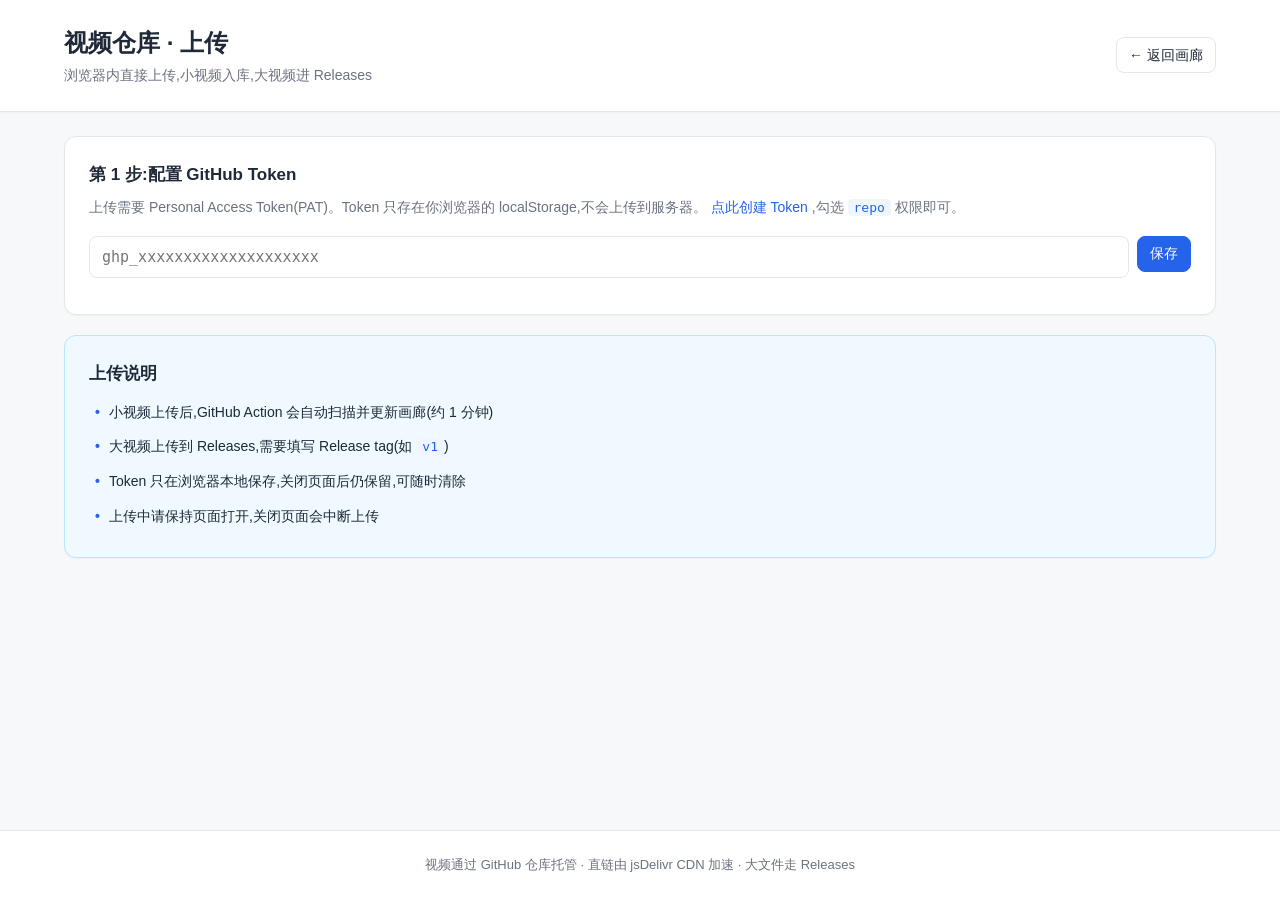
==== upload.html @ 791a0b03 "feat: 添加网页上传功能,支持浏览器内直接上传视频 - 新增 upload.html/upload.js:通过 GitHub API 在浏览器内上传 - 小视频(<=100MB)用 Content" ====
<!DOCTYPE html>
<html lang="zh-CN">
<head>
  <meta charset="UTF-8" />
  <meta name="viewport" content="width=device-width, initial-scale=1.0" />
  <title>上传视频 - 视频仓库</title>
  <meta name="description" content="通过浏览器直接上传视频到 GitHub 仓库或 Releases" />
  <link rel="stylesheet" href="style.css" />
  <script src="config.js"></script>
</head>
<body>
  <header class="site-header">
    <div class="header-inner">
      <div class="brand">
        <h1 id="siteTitle">上传视频</h1>
        <p id="siteSubtitle">浏览器内直接上传,小视频入库,大视频进 Releases</p>
      </div>
      <a href="./" class="btn">← 返回画廊</a>
    </div>
  </header>

  <main class="container">
    <!-- 步骤 1:Token 配置 -->
    <section class="panel" id="tokenPanel">
      <h2 class="panel-title">第 1 步:配置 GitHub Token</h2>
      <p class="panel-desc">
        上传需要 Personal Access Token(PAT)。Token 只存在你浏览器的 localStorage,不会上传到服务器。
        <a href="https://github.com/settings/tokens/new?scopes=repo&description=视频上传" target="_blank" rel="noopener">点此创建 Token</a>
        ,勾选 <code>repo</code> 权限即可。
      </p>
      <div class="token-row">
        <input type="password" id="tokenInput" class="token-input" placeholder="ghp_xxxxxxxxxxxxxxxxxxxx" autocomplete="off" />
        <button class="btn btn-primary" id="saveTokenBtn">保存</button>
        <button class="btn" id="validateTokenBtn" hidden>验证</button>
        <button class="btn" id="clearTokenBtn" hidden>清除</button>
      </div>
      <p class="token-status" id="tokenStatus"></p>
    </section>

    <!-- 步骤 2:上传区 -->
    <section class="panel" id="uploadPanel" hidden>
      <h2 class="panel-title">第 2 步:选择视频文件</h2>
      <p class="panel-desc">支持 MP4/WebM/MOV 等格式。小视频(&le;100MB)上传到 <code>videos/</code> 目录,大视频(&gt;100MB)上传到 Releases。</p>

      <div class="dropzone" id="dropzone" tabindex="0">
        <svg class="dropzone-icon" viewBox="0 0 24 24" width="48" height="48" aria-hidden="true">
          <path fill="currentColor" d="M19 13v6h-6v2h6v6h2v-6h6v-2h-6v-6h-2zm-9-3.5l-4 4 1.41 1.41L9 12.83V20h2v-7.17l1.59 1.58L14 13.5l-4-4z" transform="translate(-1 -1)"/>
          <path fill="currentColor" d="M9 16h6v2H9zm0-4h6v2H9zm0-8h6v2H9zm-3 0h2v2H6zM6 8h2v2H6zm0 4h2v2H6z" opacity="0.6"/>
        </svg>
        <p class="dropzone-text">拖放视频文件到此处</p>
        <p class="dropzone-hint">或 <span class="dropzone-link">点击选择文件</span></p>
        <input type="file" id="fileInput" accept="video/*" multiple hidden />
      </div>

      <!-- 上传任务列表 -->
      <div class="upload-list" id="uploadList"></div>
    </section>

    <!-- 说明 -->
    <section class="panel panel-info">
      <h2 class="panel-title">上传说明</h2>
      <ul class="info-list">
        <li>小视频上传后,GitHub Action 会自动扫描并更新画廊(约 1 分钟)</li>
        <li>大视频上传到 Releases,需要填写 Release tag(如 <code>v1</code>)</li>
        <li>Token 只在浏览器本地保存,关闭页面后仍保留,可随时清除</li>
        <li>上传中请保持页面打开,关闭页面会中断上传</li>
      </ul>
    </section>
  </main>

  <div id="toast" class="toast" hidden></div>

  <footer class="site-footer">
    <p>视频通过 GitHub 仓库托管 · 直链由 jsDelivr CDN 加速 · 大文件走 Releases</p>
  </footer>

  <script src="upload.js"></script>
</body>
</html>
---- style.css ----
/**
 * 样式表
 * 功能描述: 视频画廊站点样式,强制白色主题,响应式布局
 * 注意事项: 遵循用户偏好,不提供暗黑模式
 */

/* ===== 设计变量(白色主题) ===== */
:root {
  --color-bg: #f7f8fa;
  --color-surface: #ffffff;
  --color-border: #e5e7eb;
  --color-text: #1f2937;
  --color-text-muted: #6b7280;
  --color-primary: #2563eb;
  --color-primary-hover: #1d4ed8;
  --color-primary-soft: #eff6ff;
  --color-tag-repo: #6366f1;
  --color-tag-release: #f59e0b;
  --color-success: #16a34a;
  --radius: 12px;
  --radius-sm: 8px;
  --shadow-sm: 0 1px 2px rgba(0, 0, 0, 0.04);
  --shadow-md: 0 4px 16px rgba(0, 0, 0, 0.08);
  --shadow-lg: 0 16px 48px rgba(0, 0, 0, 0.18);
  --max-width: 1200px;
}

/* ===== 基础重置 ===== */
* {
  margin: 0;
  padding: 0;
  box-sizing: border-box;
}

/* hidden 属性必须强制生效,避免被 display:flex 等覆盖导致模态框无法隐藏 */
[hidden] {
  display: none !important;
}

html {
  scroll-behavior: smooth;
}

body {
  font-family: -apple-system, BlinkMacSystemFont, "Segoe UI", "Noto Sans CJK SC",
    "PingFang SC", "Microsoft YaHei", sans-serif;
  background: var(--color-bg);
  color: var(--color-text);
  line-height: 1.6;
  min-height: 100vh;
  display: flex;
  flex-direction: column;
}

/* ===== 顶部站点头 ===== */
.site-header {
  background: var(--color-surface);
  border-bottom: 1px solid var(--color-border);
  box-shadow: var(--shadow-sm);
}

.header-inner {
  max-width: var(--max-width);
  margin: 0 auto;
  padding: 24px 24px;
  display: flex;
  align-items: center;
  justify-content: space-between;
  flex-wrap: wrap;
  gap: 12px;
}

.brand h1 {
  font-size: 1.5rem;
  font-weight: 700;
  color: var(--color-text);
}

.brand p {
  font-size: 0.875rem;
  color: var(--color-text-muted);
  margin-top: 2px;
}

.stats {
  font-size: 0.875rem;
  color: var(--color-text-muted);
  background: var(--color-primary-soft);
  padding: 6px 14px;
  border-radius: 999px;
}

.stats span {
  font-weight: 600;
  color: var(--color-primary);
}

/* ===== 主容器 ===== */
.container {
  max-width: var(--max-width);
  width: 100%;
  margin: 0 auto;
  padding: 24px;
  flex: 1;
}

/* ===== 工具栏 ===== */
.toolbar {
  display: flex;
  gap: 12px;
  margin-bottom: 24px;
  flex-wrap: wrap;
}

.search-wrap {
  position: relative;
  flex: 1;
  min-width: 200px;
}

.search-icon {
  position: absolute;
  left: 12px;
  top: 50%;
  transform: translateY(-50%);
  color: var(--color-text-muted);
  pointer-events: none;
}

.search-input,
.sort-select {
  height: 42px;
  border: 1px solid var(--color-border);
  border-radius: var(--radius-sm);
  background: var(--color-surface);
  font-size: 0.9375rem;
  color: var(--color-text);
  transition: border-color 0.15s, box-shadow 0.15s;
}

.search-input {
  width: 100%;
  padding: 0 12px 0 40px;
}

.search-input:focus,
.sort-select:focus {
  outline: none;
  border-color: var(--color-primary);
  box-shadow: 0 0 0 3px rgba(37, 99, 235, 0.12);
}

.sort-select {
  padding: 0 12px;
  cursor: pointer;
  min-width: 140px;
}

/* ===== 视频网格 ===== */
.video-grid {
  display: grid;
  grid-template-columns: repeat(auto-fill, minmax(280px, 1fr));
  gap: 20px;
}

/* ===== 视频卡片 ===== */
.video-card {
  background: var(--color-surface);
  border: 1px solid var(--color-border);
  border-radius: var(--radius);
  overflow: hidden;
  transition: transform 0.15s, box-shadow 0.15s;
  display: flex;
  flex-direction: column;
}

.video-card:hover {
  transform: translateY(-2px);
  box-shadow: var(--shadow-md);
}

.card-thumb {
  position: relative;
  aspect-ratio: 16 / 9;
  background: #000;
  cursor: pointer;
  overflow: hidden;
}

.card-thumb video {
  width: 100%;
  height: 100%;
  object-fit: contain;
  display: block;
  background: #000;
}

.card-thumb-placeholder {
  position: absolute;
  inset: 0;
  display: flex;
  align-items: center;
  justify-content: center;
  color: #6b7280;
  background: #f3f4f6;
}

.play-overlay {
  position: absolute;
  inset: 0;
  display: flex;
  align-items: center;
  justify-content: center;
  background: rgba(0, 0, 0, 0.25);
  opacity: 0;
  transition: opacity 0.15s;
}

.card-thumb:hover .play-overlay {
  opacity: 1;
}

.play-overlay svg {
  width: 56px;
  height: 56px;
  color: #fff;
  filter: drop-shadow(0 2px 8px rgba(0, 0, 0, 0.4));
}

.card-body {
  padding: 14px 16px 16px;
  display: flex;
  flex-direction: column;
  gap: 10px;
  flex: 1;
}

.card-title {
  font-size: 0.9375rem;
  font-weight: 600;
  color: var(--color-text);
  overflow: hidden;
  text-overflow: ellipsis;
  white-space: nowrap;
}

.card-meta {
  display: flex;
  align-items: center;
  gap: 8px;
  flex-wrap: wrap;
  font-size: 0.8125rem;
  color: var(--color-text-muted);
}

.tag {
  display: inline-flex;
  align-items: center;
  padding: 2px 8px;
  border-radius: 4px;
  font-size: 0.75rem;
  font-weight: 600;
}

.tag-repo {
  background: rgba(99, 102, 241, 0.12);
  color: var(--color-tag-repo);
}

.tag-release {
  background: rgba(245, 158, 11, 0.14);
  color: var(--color-tag-release);
}

.card-actions {
  display: flex;
  gap: 8px;
  margin-top: auto;
  padding-top: 4px;
}

.btn {
  display: inline-flex;
  align-items: center;
  justify-content: center;
  gap: 6px;
  height: 36px;
  padding: 0 12px;
  border: 1px solid var(--color-border);
  border-radius: var(--radius-sm);
  background: var(--color-surface);
  color: var(--color-text);
  font-size: 0.875rem;
  font-weight: 500;
  cursor: pointer;
  transition: background 0.15s, border-color 0.15s, color 0.15s;
  text-decoration: none;
}

.btn:hover {
  border-color: var(--color-primary);
  color: var(--color-primary);
}

.btn-primary {
  background: var(--color-primary);
  border-color: var(--color-primary);
  color: #fff;
}

.btn-primary:hover {
  background: var(--color-primary-hover);
  border-color: var(--color-primary-hover);
  color: #fff;
}

.btn svg {
  width: 16px;
  height: 16px;
}

/* ===== 空状态与加载 ===== */
.empty-state,
.loading-state {
  text-align: center;
  padding: 64px 24px;
  color: var(--color-text-muted);
}

.empty-icon {
  color: #d1d5db;
  margin-bottom: 12px;
}

.empty-title {
  font-size: 1.125rem;
  font-weight: 600;
  color: var(--color-text);
  margin-bottom: 6px;
}

.empty-hint {
  font-size: 0.875rem;
  line-height: 1.8;
}

.empty-hint code {
  background: var(--color-primary-soft);
  color: var(--color-primary);
  padding: 1px 6px;
  border-radius: 4px;
  font-size: 0.8125rem;
}

.spinner {
  width: 36px;
  height: 36px;
  border: 3px solid var(--color-border);
  border-top-color: var(--color-primary);
  border-radius: 50%;
  margin: 0 auto 12px;
  animation: spin 0.8s linear infinite;
}

@keyframes spin {
  to {
    transform: rotate(360deg);
  }
}

/* ===== 分页 ===== */
.pagination {
  display: flex;
  justify-content: center;
  align-items: center;
  gap: 8px;
  margin-top: 32px;
  flex-wrap: wrap;
}

.page-btn {
  min-width: 38px;
  height: 38px;
  border: 1px solid var(--color-border);
  border-radius: var(--radius-sm);
  background: var(--color-surface);
  color: var(--color-text);
  cursor: pointer;
  font-size: 0.875rem;
  transition: all 0.15s;
}

.page-btn:hover:not(:disabled) {
  border-color: var(--color-primary);
  color: var(--color-primary);
}

.page-btn.active {
  background: var(--color-primary);
  border-color: var(--color-primary);
  color: #fff;
}

.page-btn:disabled {
  opacity: 0.4;
  cursor: not-allowed;
}

.page-info {
  font-size: 0.875rem;
  color: var(--color-text-muted);
  padding: 0 8px;
}

/* ===== 播放模态框 ===== */
.modal {
  position: fixed;
  inset: 0;
  z-index: 1000;
  display: flex;
  align-items: center;
  justify-content: center;
  padding: 24px;
}

.modal-backdrop {
  position: absolute;
  inset: 0;
  background: rgba(0, 0, 0, 0.7);
  backdrop-filter: blur(2px);
}

.modal-content {
  position: relative;
  background: var(--color-surface);
  border-radius: var(--radius);
  box-shadow: var(--shadow-lg);
  max-width: 960px;
  width: 100%;
  max-height: 90vh;
  overflow: auto;
  animation: modalIn 0.2s ease;
}

@keyframes modalIn {
  from {
    opacity: 0;
    transform: scale(0.96);
  }
}

.modal-close {
  position: absolute;
  top: 12px;
  right: 12px;
  width: 36px;
  height: 36px;
  border: none;
  border-radius: 50%;
  background: rgba(0, 0, 0, 0.5);
  color: #fff;
  font-size: 22px;
  cursor: pointer;
  z-index: 2;
  display: flex;
  align-items: center;
  justify-content: center;
  transition: background 0.15s;
}

.modal-close:hover {
  background: rgba(0, 0, 0, 0.8);
}

#modalVideo {
  width: 100%;
  max-height: 60vh;
  background: #000;
  display: block;
}

.modal-info {
  padding: 20px 24px 24px;
}

#modalTitle {
  font-size: 1.125rem;
  font-weight: 600;
  margin-bottom: 6px;
  word-break: break-all;
}

.modal-meta {
  font-size: 0.875rem;
  color: var(--color-text-muted);
  margin-bottom: 16px;
  display: flex;
  gap: 12px;
  flex-wrap: wrap;
}

.link-group {
  display: flex;
  flex-direction: column;
  gap: 8px;
}

.link-row {
  display: flex;
  align-items: center;
  gap: 8px;
  padding: 10px 12px;
  background: var(--color-bg);
  border: 1px solid var(--color-border);
  border-radius: var(--radius-sm);
  flex-wrap: wrap;
}

.link-row .link-label {
  font-size: 0.75rem;
  font-weight: 600;
  color: var(--color-text-muted);
  min-width: 64px;
}

.link-row .link-url {
  flex: 1;
  font-family: "SFMono-Regular", Consolas, "Liberation Mono", monospace;
  font-size: 0.8125rem;
  color: var(--color-text);
  overflow: hidden;
  text-overflow: ellipsis;
  white-space: nowrap;
  min-width: 0;
}

.link-row .link-copy {
  flex-shrink: 0;
  height: 30px;
  padding: 0 10px;
  font-size: 0.8125rem;
}

.link-row .link-copy.copied {
  background: var(--color-success);
  border-color: var(--color-success);
  color: #fff;
}

/* ===== Toast ===== */
.toast {
  position: fixed;
  bottom: 32px;
  left: 50%;
  transform: translateX(-50%);
  background: var(--color-text);
  color: #fff;
  padding: 10px 20px;
  border-radius: var(--radius-sm);
  font-size: 0.875rem;
  box-shadow: var(--shadow-md);
  z-index: 2000;
  animation: toastIn 0.2s ease;
}

@keyframes toastIn {
  from {
    opacity: 0;
    transform: translateX(-50%) translateY(8px);
  }
}

/* ===== 页脚 ===== */
.site-footer {
  text-align: center;
  padding: 24px;
  font-size: 0.8125rem;
  color: var(--color-text-muted);
  border-top: 1px solid var(--color-border);
  background: var(--color-surface);
}

/* 主页头部上传入口 */
.header-actions {
  display: flex;
  align-items: center;
  gap: 12px;
  flex-wrap: wrap;
}

.btn-upload {
  background: var(--color-primary);
  border-color: var(--color-primary);
  color: #fff;
  font-weight: 500;
}

.btn-upload:hover {
  background: var(--color-primary-hover);
  border-color: var(--color-primary-hover);
  color: #fff;
}

/* ===== 上传页面专属样式 ===== */
.panel {
  background: var(--color-surface);
  border: 1px solid var(--color-border);
  border-radius: var(--radius);
  padding: 24px;
  margin-bottom: 20px;
  box-shadow: var(--shadow-sm);
}

.panel-title {
  font-size: 1.0625rem;
  font-weight: 600;
  margin-bottom: 8px;
}

.panel-desc {
  font-size: 0.875rem;
  color: var(--color-text-muted);
  margin-bottom: 16px;
  line-height: 1.7;
}

.panel-desc a {
  color: var(--color-primary);
  text-decoration: none;
}

.panel-desc a:hover {
  text-decoration: underline;
}

.panel-desc code {
  background: var(--color-primary-soft);
  color: var(--color-primary);
  padding: 1px 6px;
  border-radius: 4px;
  font-size: 0.8125rem;
}

.panel-info {
  background: #f0f9ff;
  border-color: #bae6fd;
}

/* Token 配置区 */
.token-row {
  display: flex;
  gap: 8px;
  flex-wrap: wrap;
}

.token-input {
  flex: 1;
  min-width: 240px;
  height: 42px;
  padding: 0 12px;
  border: 1px solid var(--color-border);
  border-radius: var(--radius-sm);
  background: var(--color-surface);
  font-size: 0.9375rem;
  font-family: "SFMono-Regular", Consolas, monospace;
  color: var(--color-text);
  transition: border-color 0.15s, box-shadow 0.15s;
}

.token-input:focus {
  outline: none;
  border-color: var(--color-primary);
  box-shadow: 0 0 0 3px rgba(37, 99, 235, 0.12);
}

.token-status {
  margin-top: 12px;
  font-size: 0.875rem;
  color: var(--color-text-muted);
}

.token-status.success {
  color: var(--color-success);
}

.token-status.error {
  color: #dc2626;
}

/* 拖拽上传区 */
.dropzone {
  border: 2px dashed var(--color-border);
  border-radius: var(--radius);
  padding: 48px 24px;
  text-align: center;
  cursor: pointer;
  transition: border-color 0.15s, background 0.15s;
  outline: none;
}

.dropzone:hover,
.dropzone:focus {
  border-color: var(--color-primary);
  background: var(--color-primary-soft);
}

.dropzone.dragover {
  border-color: var(--color-primary);
  background: var(--color-primary-soft);
  transform: scale(1.01);
}

.dropzone-icon {
  color: var(--color-text-muted);
  margin-bottom: 12px;
}

.dropzone-text {
  font-size: 1rem;
  font-weight: 500;
  color: var(--color-text);
  margin-bottom: 4px;
}

.dropzone-hint {
  font-size: 0.875rem;
  color: var(--color-text-muted);
}

.dropzone-link {
  color: var(--color-primary);
  font-weight: 500;
}

/* 上传任务列表 */
.upload-list {
  margin-top: 20px;
  display: flex;
  flex-direction: column;
  gap: 12px;
}

.upload-item {
  border: 1px solid var(--color-border);
  border-radius: var(--radius-sm);
  padding: 14px 16px;
  background: var(--color-surface);
}

.upload-item.uploading {
  border-color: var(--color-primary);
}

.upload-item.success {
  border-color: var(--color-success);
  background: #f0fdf4;
}

.upload-item.error {
  border-color: #dc2626;
  background: #fef2f2;
}

.upload-item-header {
  display: flex;
  justify-content: space-between;
  align-items: center;
  gap: 12px;
  margin-bottom: 8px;
  flex-wrap: wrap;
}

.upload-item-name {
  font-size: 0.9375rem;
  font-weight: 500;
  color: var(--color-text);
  overflow: hidden;
  text-overflow: ellipsis;
  white-space: nowrap;
  max-width: 60%;
}

.upload-item-size {
  font-size: 0.8125rem;
  color: var(--color-text-muted);
  white-space: nowrap;
}

.upload-progress-wrap {
  height: 8px;
  background: var(--color-border);
  border-radius: 4px;
  overflow: hidden;
  margin-bottom: 6px;
}

.upload-progress-bar {
  height: 100%;
  background: var(--color-primary);
  border-radius: 4px;
  transition: width 0.2s ease;
}

.upload-item.success .upload-progress-bar {
  background: var(--color-success);
}

.upload-item.error .upload-progress-bar {
  background: #dc2626;
}

.upload-item-status {
  font-size: 0.8125rem;
  color: var(--color-text-muted);
}

/* 说明列表 */
.info-list {
  list-style: none;
  padding: 0;
}

.info-list li {
  font-size: 0.875rem;
  color: var(--color-text);
  padding: 6px 0;
  padding-left: 20px;
  position: relative;
  line-height: 1.6;
}

.info-list li::before {
  content: "•";
  position: absolute;
  left: 6px;
  color: var(--color-primary);
  font-weight: 700;
}

.info-list code {
  background: var(--color-primary-soft);
  color: var(--color-primary);
  padding: 1px 6px;
  border-radius: 4px;
  font-size: 0.8125rem;
}

/* ===== 响应式 ===== */
@media (max-width: 640px) {
  .header-inner {
    padding: 16px;
  }

  .brand h1 {
    font-size: 1.25rem;
  }

  .container {
    padding: 16px;
  }

  .video-grid {
    grid-template-columns: repeat(auto-fill, minmax(160px, 1fr));
    gap: 12px;
  }

  .card-body {
    padding: 10px 12px 12px;
  }

  .card-title {
    font-size: 0.8125rem;
  }

  .modal {
    padding: 0;
  }

  .modal-content {
    max-height: 100vh;
    border-radius: 0;
  }
}
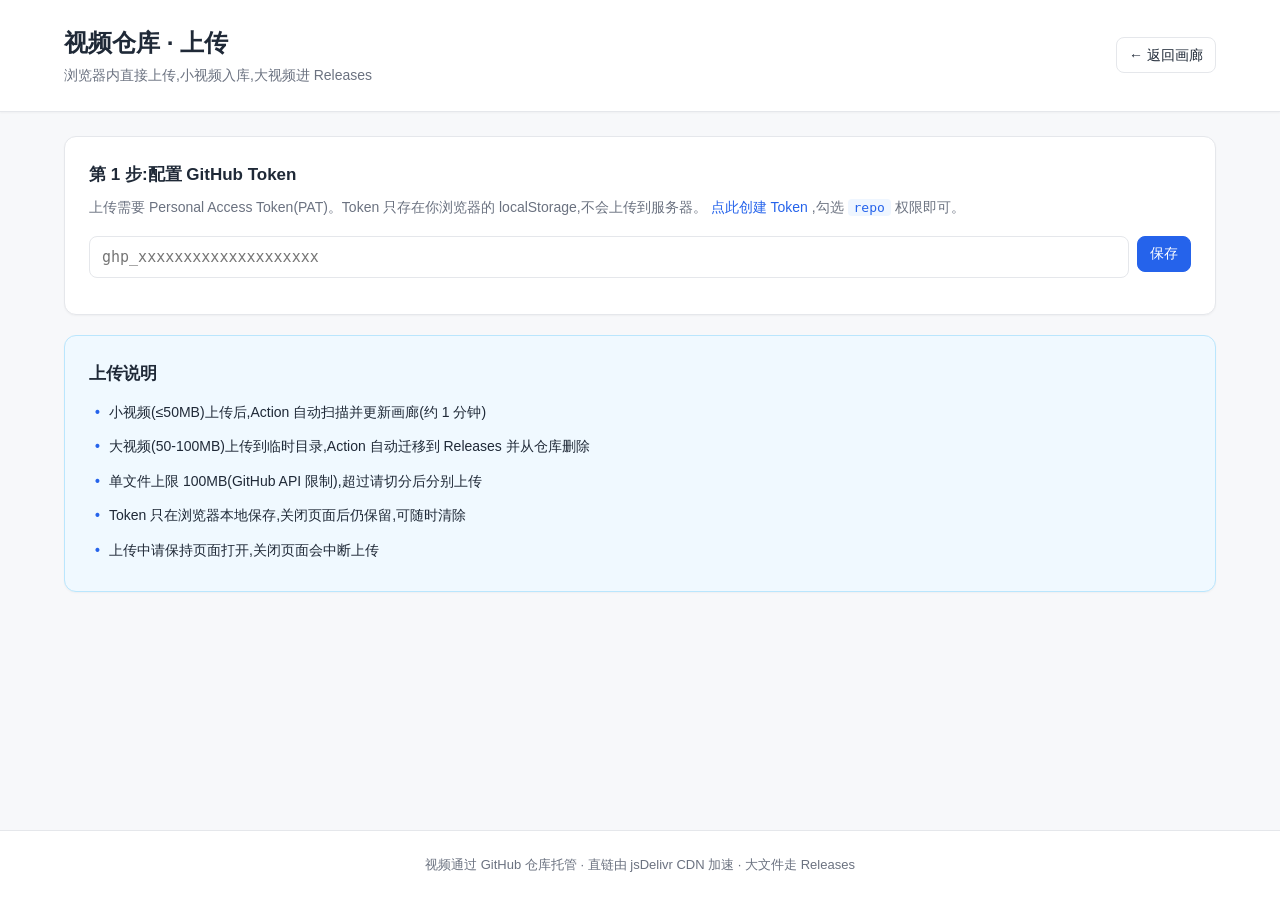
==== commit ce9614e3: "fix: 大视频改走 Contents API 上传,Action 自动迁移到 Releases - upload.js: 大视频(50-100MB)改用 Contents API 上传到 video" ====
--- a/upload.html
+++ b/upload.html
@@ -40,7 +40,7 @@
     <!-- 步骤 2:上传区 -->
     <section class="panel" id="uploadPanel" hidden>
       <h2 class="panel-title">第 2 步:选择视频文件</h2>
-      <p class="panel-desc">支持 MP4/WebM/MOV 等格式。小视频(&le;100MB)上传到 <code>videos/</code> 目录,大视频(&gt;100MB)上传到 Releases。</p>
+      <p class="panel-desc">支持 MP4/WebM/MOV 等格式,单文件上限 100MB。小视频(&le;50MB)上传到 <code>videos/</code>,大视频(50-100MB)上传到临时目录由 Action 自动迁移到 Releases。</p>
 
       <div class="dropzone" id="dropzone" tabindex="0">
         <svg class="dropzone-icon" viewBox="0 0 24 24" width="48" height="48" aria-hidden="true">
@@ -60,8 +60,9 @@
     <section class="panel panel-info">
       <h2 class="panel-title">上传说明</h2>
       <ul class="info-list">
-        <li>小视频上传后,GitHub Action 会自动扫描并更新画廊(约 1 分钟)</li>
-        <li>大视频上传到 Releases,需要填写 Release tag(如 <code>v1</code>)</li>
+        <li>小视频(&le;50MB)上传后,Action 自动扫描并更新画廊(约 1 分钟)</li>
+        <li>大视频(50-100MB)上传到临时目录,Action 自动迁移到 Releases 并从仓库删除</li>
+        <li>单文件上限 100MB(GitHub API 限制),超过请切分后分别上传</li>
         <li>Token 只在浏览器本地保存,关闭页面后仍保留,可随时清除</li>
         <li>上传中请保持页面打开,关闭页面会中断上传</li>
       </ul>
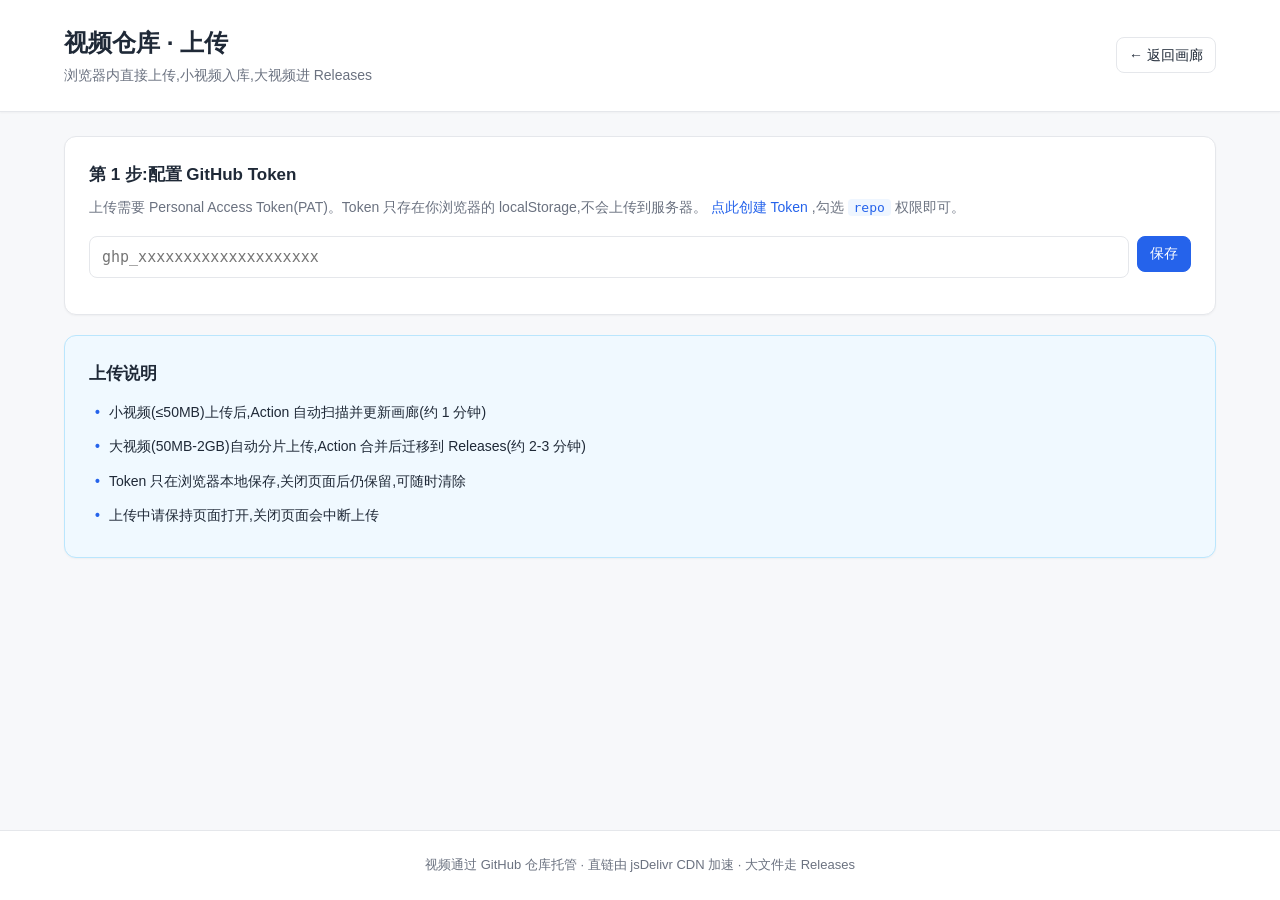
==== commit 1c92814a: "feat: 大视频分片上传,支持最大 2GB 文件 - upload.js: >100MB 视频自动分片上传,每片 50MB,用 Contents API 逐片上传到 videos-pending/{" ====
--- a/upload.html
+++ b/upload.html
@@ -40,7 +40,7 @@
     <!-- 步骤 2:上传区 -->
     <section class="panel" id="uploadPanel" hidden>
       <h2 class="panel-title">第 2 步:选择视频文件</h2>
-      <p class="panel-desc">支持 MP4/WebM/MOV 等格式,单文件上限 100MB。小视频(&le;50MB)上传到 <code>videos/</code>,大视频(50-100MB)上传到临时目录由 Action 自动迁移到 Releases。</p>
+      <p class="panel-desc">支持 MP4/WebM/MOV 等格式,最大 2GB。小视频(&le;50MB)直接入库,大视频(&gt;50MB)自动分片上传并由 Action 迁移到 Releases。</p>
 
       <div class="dropzone" id="dropzone" tabindex="0">
         <svg class="dropzone-icon" viewBox="0 0 24 24" width="48" height="48" aria-hidden="true">
@@ -61,8 +61,7 @@
       <h2 class="panel-title">上传说明</h2>
       <ul class="info-list">
         <li>小视频(&le;50MB)上传后,Action 自动扫描并更新画廊(约 1 分钟)</li>
-        <li>大视频(50-100MB)上传到临时目录,Action 自动迁移到 Releases 并从仓库删除</li>
-        <li>单文件上限 100MB(GitHub API 限制),超过请切分后分别上传</li>
+        <li>大视频(50MB-2GB)自动分片上传,Action 合并后迁移到 Releases(约 2-3 分钟)</li>
         <li>Token 只在浏览器本地保存,关闭页面后仍保留,可随时清除</li>
         <li>上传中请保持页面打开,关闭页面会中断上传</li>
       </ul>
